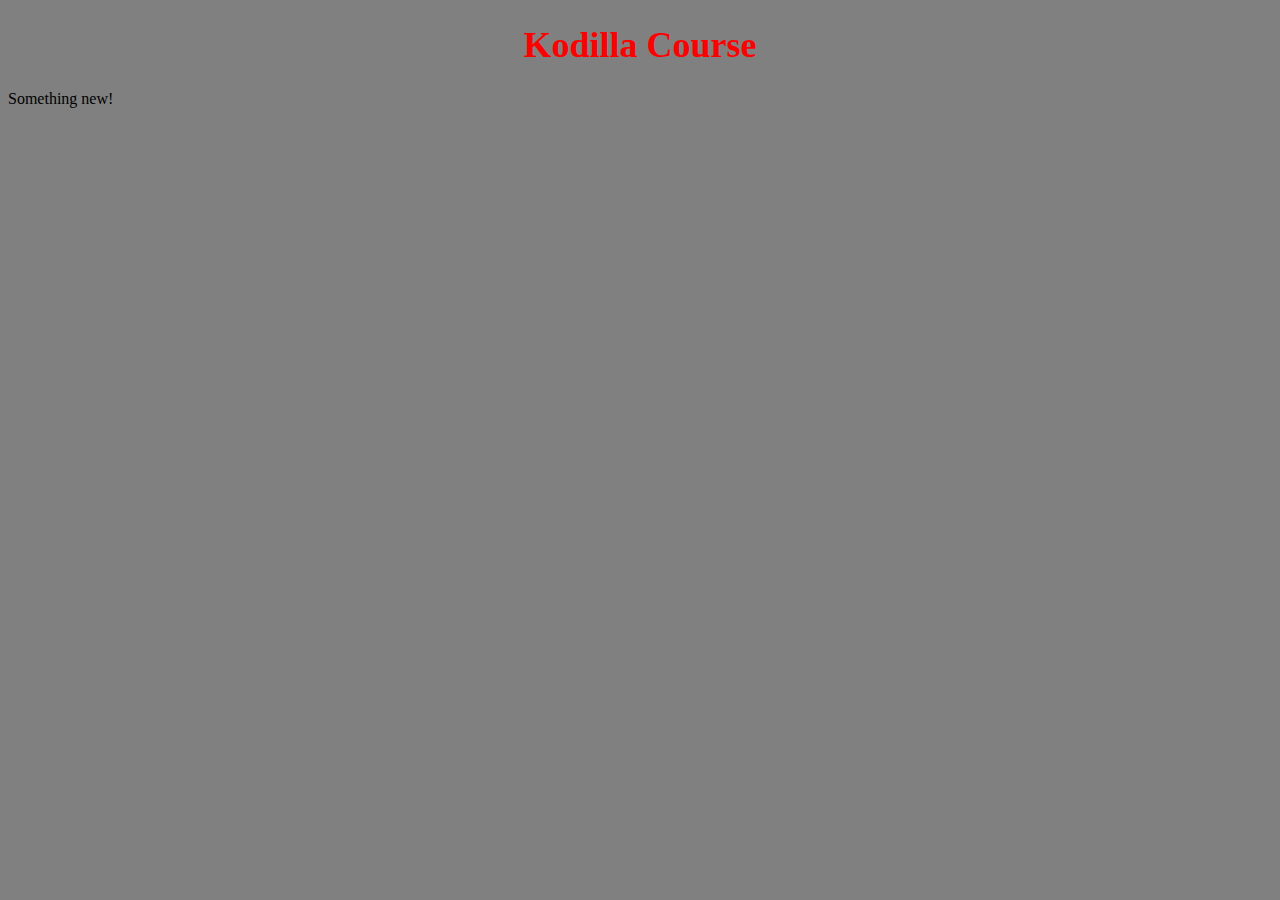
==== src/main/resources/index.html @ 59a8c3da "16.1 Task - CSS" ====
<!DOCTYPE html>
<html>
    <head>
      <title>Kodilla</title>
    	 <link rel="stylesheet" type="text/css" href="styles.css">
    </head>
    <body>
        <h1>Kodilla Course</h1>
        <p>Something new!</p>
    </body>
</html>
---- src/main/resources/styles.css ----
body {
   background-color: grey;
}

h1 {
   text-align: center;
   color: red;
   font-size:36px;	
}
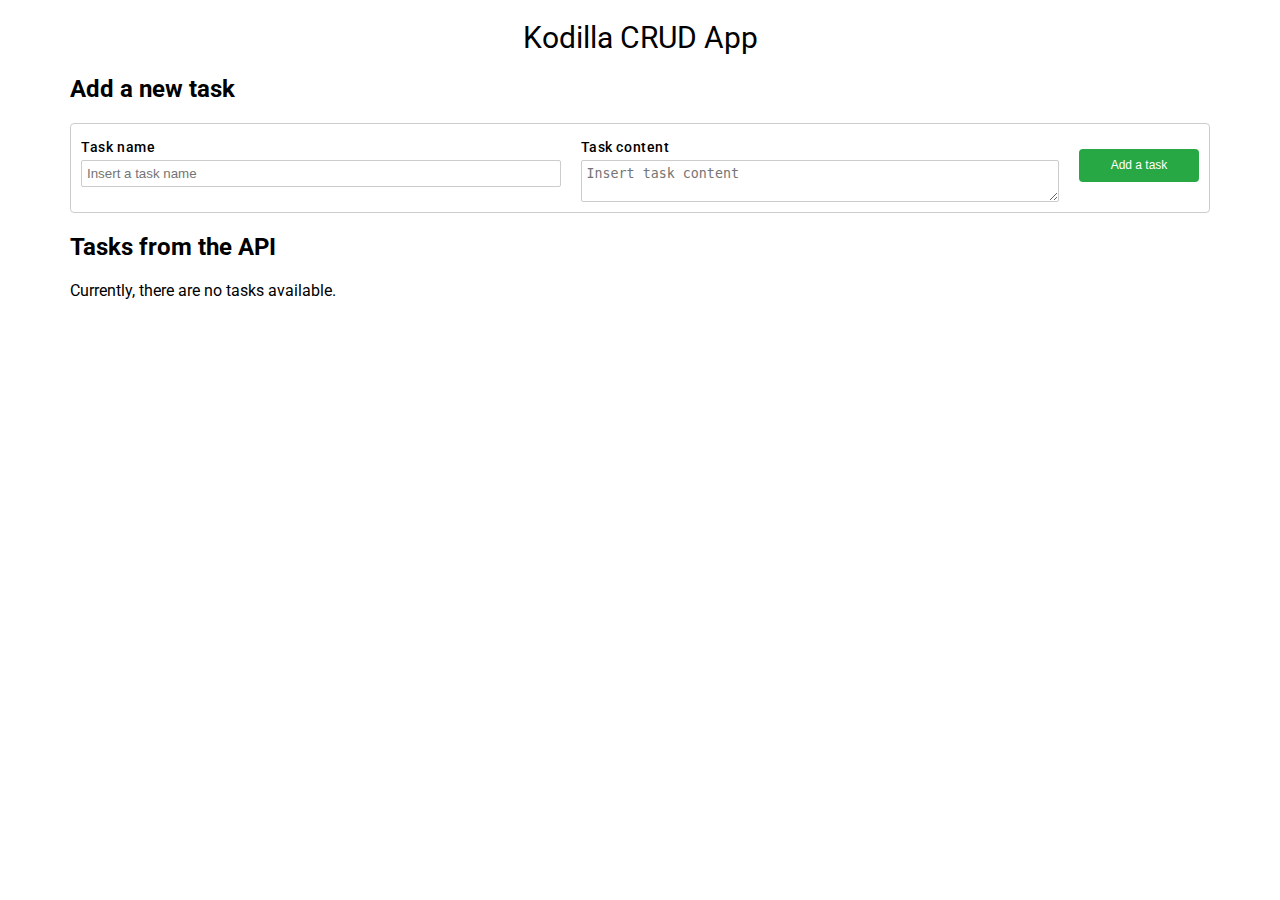
==== commit 5f208c62: "16.4 Lesson" ====
--- a/src/main/resources/index.html
+++ b/src/main/resources/index.html
@@ -1,11 +1,77 @@
-<!DOCTYPE html>
-<html>
-    <head>
-      <title>Kodilla</title>
-    	 <link rel="stylesheet" type="text/css" href="styles.css">
-    </head>
-    <body>
-        <h1>Kodilla Course</h1>
-        <p>Something new!</p>
-    </body>
+<html lang="en">
+<head>
+  <meta charset="UTF-8">
+  <meta name="viewport" content="width=device-width, user-scalable=no, initial-scale=1.0, maximum-scale=1.0, minimum-scale=1.0">
+  <meta http-equiv="X-UA-Compatible" content="ie=edge">
+  <title>CRUD</title>
+  <link rel="stylesheet" href="style.css">
+  <link href="https://fonts.googleapis.com/css?family=Roboto:400,400i,500,500i,700,700i&subset=latin-ext" rel="stylesheet">
+</head>
+<body>
+<h1 class="kodilla-heading kodilla-heading--main">Kodilla CRUD App</h1>
+
+<main class="crud container">
+  <section class="datatable">
+    <h2>Add a new task</h2>
+    <form
+        class="datatable__row datatable__row--add"
+        method="POST"
+        action="http://localhost:8080/v1/task/createTask"
+        data-task-add-form
+    >
+      <fieldset class="datatable__row-section datatable__row-section--input-section">
+        <label class="datatable__input-label">
+          Task name
+        </label>
+        <input type="text" name="title" placeholder="Insert a task name" required minlength="3">
+      </fieldset>
+
+      <fieldset class="datatable__row-section datatable__row-section--input-section">
+        <label class="datatable__input-label">
+          Task content
+        </label>
+        <textarea name="content" placeholder="Insert task content" required minlength="3"></textarea>
+      </fieldset>
+
+      <fieldset class="datatable__row-section datatable__row-section--button-section">
+        <button type="submit" data-task-add-button class="datatable__button">Add a task</button>
+      </fieldset>
+    </form>
+  </section>
+  <section class="datatable">
+    <h2>Tasks from the API</h2>
+    <div class="datatable__tasks-container" data-tasks-container></div>
+  </section>
+</main>
+
+<div class="template" data-datatable-row-template>
+  <form class="datatable__row" data-task-id="0">
+    <fieldset class="datatable__row-section datatable__row-section--input-section" data-task-name-section>
+      <label class="datatable__input-label">
+        Task name
+      </label>
+      <input type="text" name="title" placeholder="Insert a new task name" data-task-name-input required minlength="3">
+      <p class="datatable__field-value" data-task-name-paragraph></p>
+    </fieldset>
+
+    <fieldset class="datatable__row-section datatable__row-section--input-section" data-task-content-section>
+      <label class="datatable__input-label">
+        Task content
+      </label>
+      <textarea name="title" placeholder="Insert new task content" data-task-content-input required minlength="3"></textarea>
+      <p class="datatable__field-value" data-task-content-paragraph></p>
+    </fieldset>
+
+    <fieldset class="datatable__row-section datatable__row-section--button-section">
+      <button type="button" data-task-submit-update-button class="datatable__button datatable__button--editing ">Submit update</button>
+      <button type="button" data-task-edit-abort-button class="datatable__button datatable__button--editing">Abort update</button>
+      <button type="button" data-task-edit-button class="datatable__button">Edit</button>
+      <button type="button" data-task-delete-button class="datatable__button">Delete</button>
+    </fieldset>
+  </form>
+</div>
+
+<script src="jquery-3.3.1.min.js"></script>
+<script src="script.js"></script>
+</body>
 </html>--- a/src/main/resources/style.css
+++ b/src/main/resources/style.css
@@ -0,0 +1,145 @@
+html {
+  font-family: 'Roboto', sans-serif;
+  box-sizing: border-box;
+  font-size: 16px;
+  font-weight: normal;
+  margin: 0;
+  padding: 0; }
+
+input,
+textarea {
+  width: 100%;
+  padding: 5px;
+  margin: 0;
+  border-radius: 2px;
+  border: 1px solid #ccc; }
+
+body {
+  margin: 0;
+  padding: 0; }
+
+*,
+*::before,
+*::after {
+  box-sizing: inherit; }
+
+.crud {
+  margin-bottom: 20px; }
+
+.container {
+  padding-right: 15px;
+  padding-left: 15px;
+  margin-right: auto;
+  margin-left: auto; }
+
+@media (min-width: 768px) {
+  .container {
+    width: 750px; } }
+@media (min-width: 992px) {
+  .container {
+    width: 970px; } }
+@media (min-width: 1200px) {
+  .container {
+    width: 1170px; } }
+.kodilla-heading--main {
+  margin: 20px auto;
+  text-align: center;
+  font-size: 30px;
+  font-weight: 400; }
+
+.datatable__row {
+  display: flex;
+  flex-flow: row nowrap;
+  justify-content: flex-start;
+  align-items: stretch;
+  border: 1px solid #ccc;
+  border-bottom: none;
+  margin: 0; }
+
+.datatable__row:first-of-type {
+  border-top-left-radius: 4px;
+  border-top-right-radius: 4px; }
+
+.datatable__row:last-of-type {
+  border-bottom: 1px solid #ccc;
+  border-bottom-left-radius: 4px;
+  border-bottom-right-radius: 4px; }
+
+.datatable__row input,
+.datatable__row textarea {
+  display: none; }
+
+.datatable__row .datatable__button--editing {
+  display: none; }
+
+.datatable__row--editing input,
+.datatable__row--editing textarea {
+  display: block; }
+
+.datatable__row--editing .datatable__field-value {
+  display: none; }
+
+.datatable__row--editing .datatable__button {
+  display: none; }
+
+.datatable__row--editing .datatable__button--editing {
+  display: block; }
+
+.datatable__row--add input,
+.datatable__row--add textarea {
+  display: block; }
+
+.datatable__field-value {
+  margin-bottom: 0;
+  font-size: 14px; }
+
+.datatable__row-section {
+  border: none;
+  margin: 0;
+  padding: 10px;
+  flex-grow: 1; }
+
+.datatable__row-section--button-section {
+  margin-left: auto;
+  align-self: center;
+  flex-shrink: 1;
+  flex-grow: 0;
+  display: flex;
+  flex-flow: column nowrap;
+  justify-content: space-around;
+  align-items: center; }
+
+.datatable__input-label {
+  display: block;
+  text-align: left;
+  font-size: 14px;
+  margin: 5px auto;
+  font-weight: 500;
+  letter-spacing: 0.6px; }
+
+.datatable__button {
+  color: #fff;
+  background-color: #28a745;
+  display: block;
+  margin-bottom: 5px;
+  font-weight: 400;
+  text-align: center;
+  white-space: nowrap;
+  vertical-align: middle;
+  user-select: none;
+  border: 1px solid transparent;
+  padding: 8px 12px;
+  font-size: 12px;
+  min-width: 120px;
+  line-height: 1.25;
+  border-radius: 4px; }
+
+.datatable__tasks-container:empty {
+  position: relative; }
+
+.datatable__tasks-container:empty::after {
+  content: 'Currently, there are no tasks available.'; }
+
+.template {
+  display: none;
+}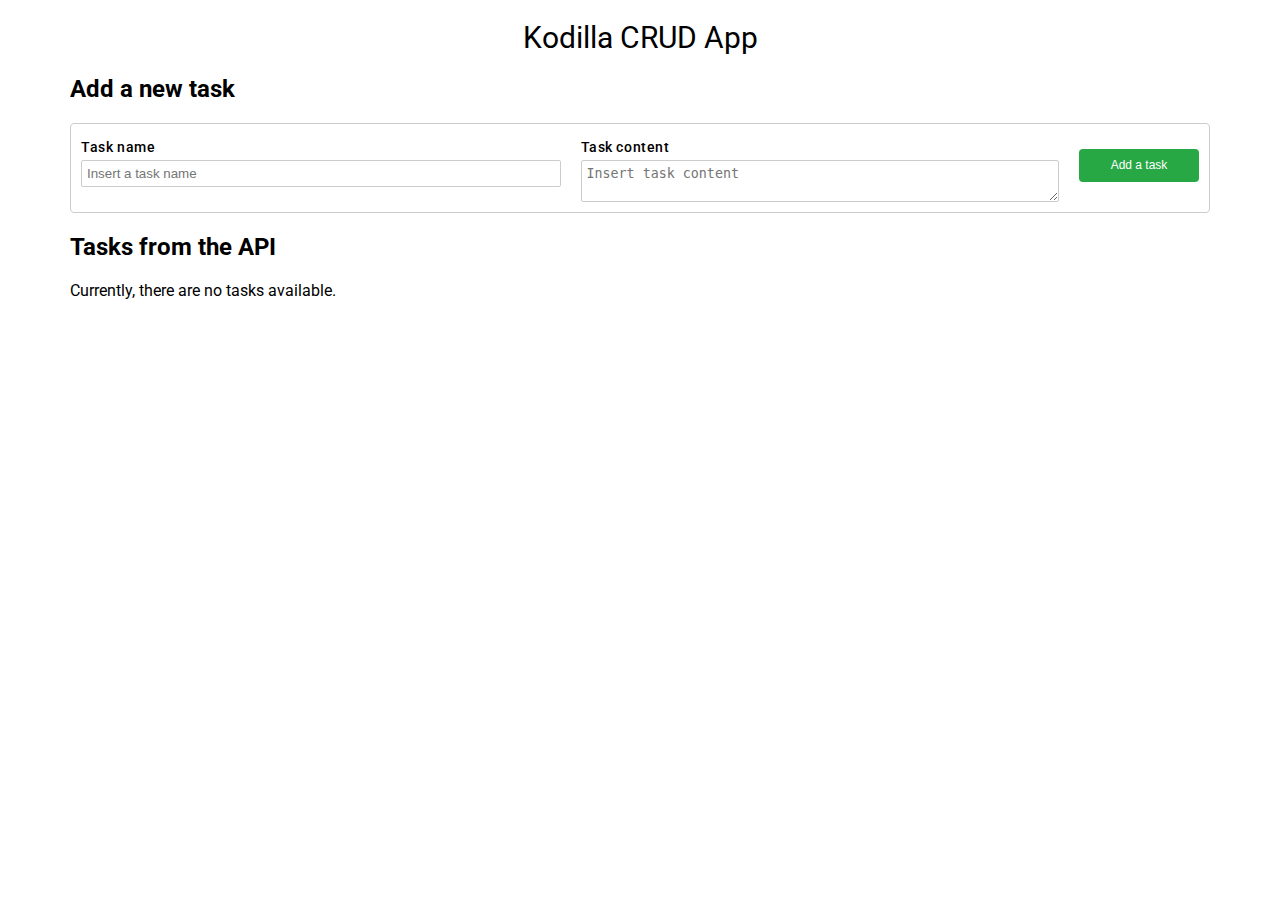
==== commit 9edb9a71: "19.1 Lesson - Extending View, Heroku" ====
--- a/src/main/resources/index.html
+++ b/src/main/resources/index.html
@@ -14,10 +14,10 @@
   <section class="datatable">
     <h2>Add a new task</h2>
     <form
-        class="datatable__row datatable__row--add"
-        method="POST"
-        action="http://localhost:8080/v1/task/createTask"
-        data-task-add-form
+            class="datatable__row datatable__row--add"
+            method="POST"
+            action="http://localhost:8080/v1/task/createTask"
+            data-task-add-form
     >
       <fieldset class="datatable__row-section datatable__row-section--input-section">
         <label class="datatable__input-label">
@@ -62,16 +62,31 @@
       <p class="datatable__field-value" data-task-content-paragraph></p>
     </fieldset>
 
-    <fieldset class="datatable__row-section datatable__row-section--button-section">
-      <button type="button" data-task-submit-update-button class="datatable__button datatable__button--editing ">Submit update</button>
-      <button type="button" data-task-edit-abort-button class="datatable__button datatable__button--editing">Abort update</button>
-      <button type="button" data-task-edit-button class="datatable__button">Edit</button>
-      <button type="button" data-task-delete-button class="datatable__button">Delete</button>
-    </fieldset>
+    <div class="datatable__row-section-wrapper">
+      <fieldset class="datatable__row-section datatable__row-section--button-section">
+        <button type="button" data-task-submit-update-button class="datatable__button datatable__button--editing ">Submit update</button>
+        <button type="button" data-task-edit-abort-button class="datatable__button datatable__button--editing">Abort update</button>
+        <button type="button" data-task-edit-button class="datatable__button">Edit</button>
+        <button type="button" data-task-delete-button class="datatable__button">Delete</button>
+      </fieldset>
+
+      <fieldset class="datatable__row-section datatable__row-section--trello-section">
+        <select class="datatable__select" name="board-name" data-board-name-select>
+          <option disabled selected>--- select an board ---</option>
+        </select>
+        <select class="datatable__select" name="list-name" data-list-name-select>
+          <option disabled selected>--- select a list ---</option>
+        </select>
+        <button type="button" data-trello-card-creation-trigger class="datatable__button datatable__button--card-creation">
+          Create a card
+        </button>
+      </fieldset>
+    </div>
   </form>
 </div>
 
-<script src="jquery-3.3.1.min.js"></script>
+<script src="jquery-3.2.1.min.js"></script>
 <script src="script.js"></script>
+
 </body>
 </html>--- a/src/main/resources/style.css
+++ b/src/main/resources/style.css
@@ -35,12 +35,15 @@
 @media (min-width: 768px) {
   .container {
     width: 750px; } }
+
 @media (min-width: 992px) {
   .container {
     width: 970px; } }
+
 @media (min-width: 1200px) {
   .container {
     width: 1170px; } }
+
 .kodilla-heading--main {
   margin: 20px auto;
   text-align: center;
@@ -55,6 +58,11 @@
   border: 1px solid #ccc;
   border-bottom: none;
   margin: 0; }
+
+.datatable__row-section-wrapper {
+  display: flex;
+  flex-grow: 1;
+  justify-content: space-around; }
 
 .datatable__row:first-of-type {
   border-top-left-radius: 4px;
@@ -82,7 +90,8 @@
 .datatable__row--editing .datatable__button {
   display: none; }
 
-.datatable__row--editing .datatable__button--editing {
+.datatable__row--editing .datatable__button--editing,
+.datatable__row--editing .datatable__button--card-creation {
   display: block; }
 
 .datatable__row--add input,
@@ -99,7 +108,8 @@
   padding: 10px;
   flex-grow: 1; }
 
-.datatable__row-section--button-section {
+.datatable__row-section--button-section,
+.datatable__row-section--trello-section {
   margin-left: auto;
   align-self: center;
   flex-shrink: 1;
@@ -134,6 +144,10 @@
   line-height: 1.25;
   border-radius: 4px; }
 
+.datatable__select {
+  display: block;
+  margin-bottom: 10px; }
+
 .datatable__tasks-container:empty {
   position: relative; }
 
@@ -141,5 +155,4 @@
   content: 'Currently, there are no tasks available.'; }
 
 .template {
-  display: none;
-}+  display: none; }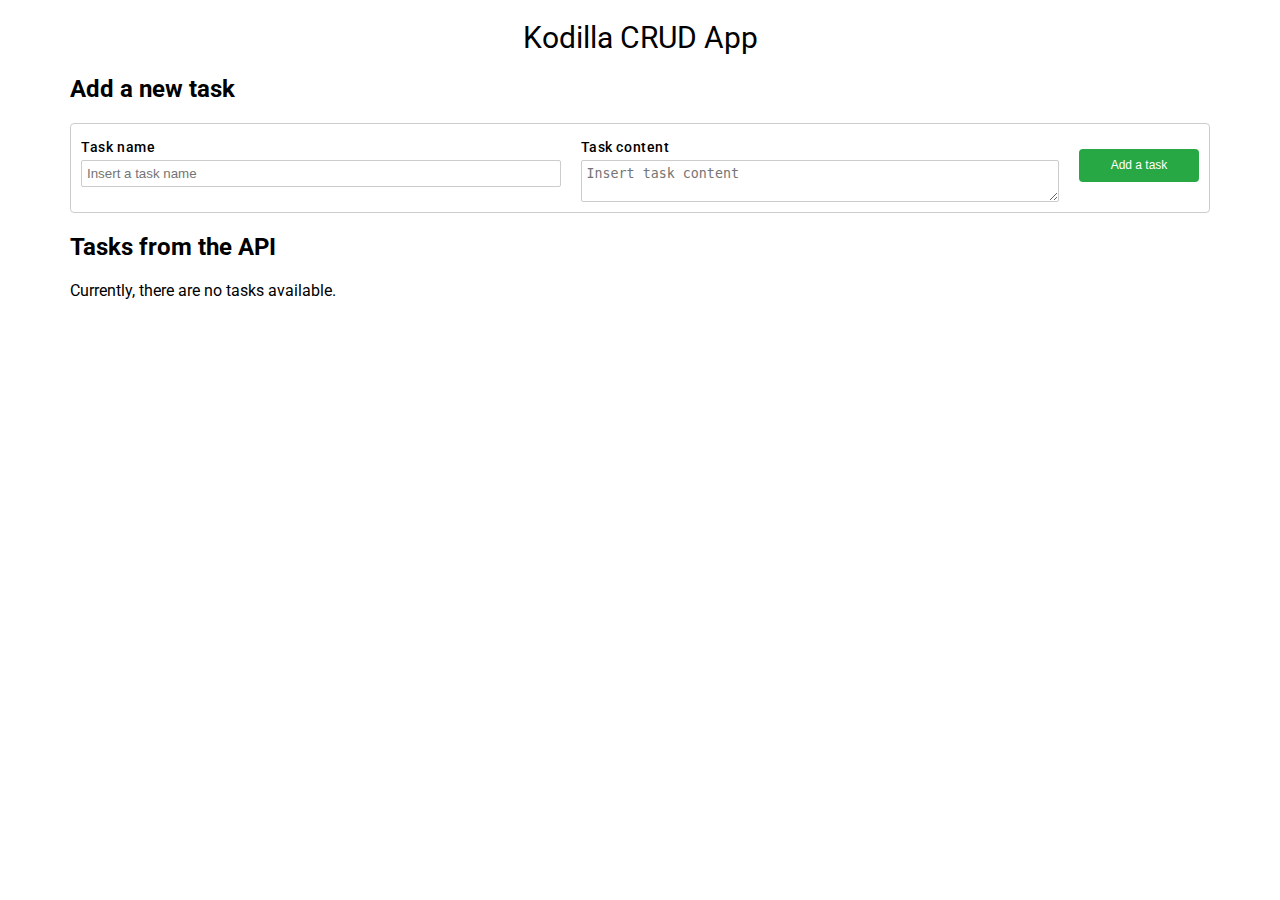
==== commit 40a64500: "19.1 CORRECTED - heroku update" ====
--- a/src/main/resources/index.html
+++ b/src/main/resources/index.html
@@ -16,7 +16,7 @@
     <form
             class="datatable__row datatable__row--add"
             method="POST"
-            action="http://localhost:8080/v1/task/createTask"
+            action="https://blooming-crag-57164.herokuapp.com/v1/task/createTask"
             data-task-add-form
     >
       <fieldset class="datatable__row-section datatable__row-section--input-section">
@@ -85,7 +85,7 @@
   </form>
 </div>
 
-<script src="jquery-3.2.1.min.js"></script>
+<script src="jquery-3.3.1.min.js"></script>
 <script src="script.js"></script>
 
 </body>
